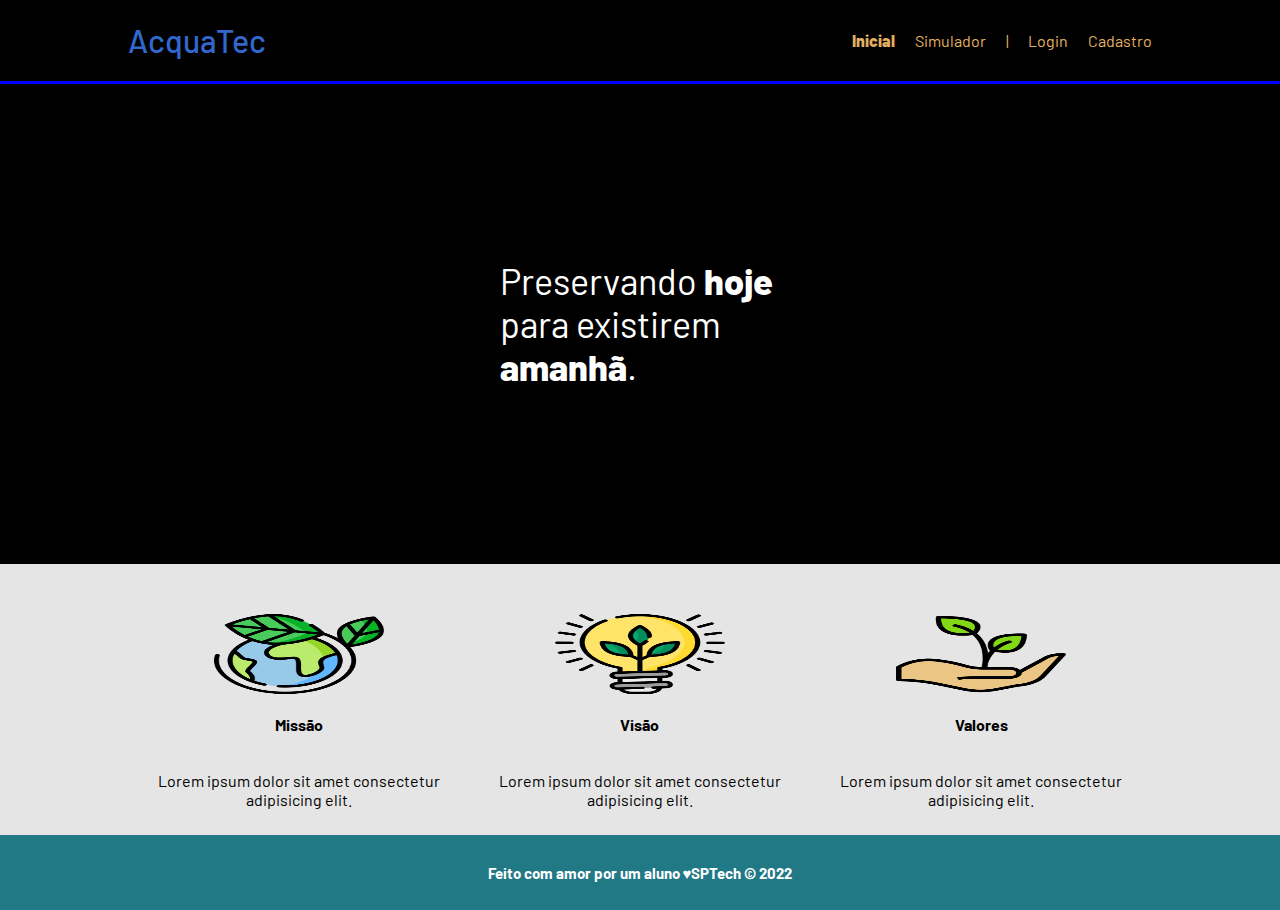
==== Site Sonic/public/index.html @ c9cfa976 "Adicionado protótipo site institucional, atualizado modelagem e script" ====
<!DOCTYPE html>
<html lang="en">

<head>
    <meta charset="UTF-8">
    <meta http-equiv="X-UA-Compatible" content="IE=edge">
    <meta name="viewport" content="width=device-width, initial-scale=1.0">

    <title>AcquaTec | Página Inicial</title>

    <script src="./js/funcoes.js"></script>

    <link rel="icon" href="./assets/icon/favicon.ico">
    <link rel="stylesheet" href="./css/style.css">
    <link rel="preconnect" href="https://fonts.gstatic.com">
    <!-- <link
        href="https://fonts.googleapis.com/css2?family=Exo+2:ital,wght@0,100;0,200;0,300;0,400;0,500;0,600;0,700;0,800;0,900;1,100;1,200;1,300;1,400;1,500;1,600;1,700;1,800;1,900&display=swap"
        rel="stylesheet"> -->
</head>

<body>
    <div class="header">
        <div class="container">
            <h1 class="titulo">AcquaTec</h1>
            <ul class="navbar">
                <li class="agora">Inicial</li>
                <li>
                    <a href="./simulador.html">Simulador</a>
                </li>
                <li>|</li>
                <li>
                    <a href="./login.html">Login</a>
                </li>
                <li>
                    <a href="./cadastro.html">Cadastro</a>
                </li>
            </ul>
        </div>
    </div>

    <div class="banner">
        <div class="container">
            <p>
                Preservando <span>hoje</span> para existirem <span>amanhã</span>.
            </p>
        </div>
    </div>

    <div class="social">
        <div class="container">
            <div class="boxes">
                <div class="box">
                    <img src="./assets/imgs/planet-earth_color.png" alt="icone da missão">
                    <h4>Missão</h4>
                    <p>Lorem ipsum dolor sit amet consectetur adipisicing elit.</p>
                </div>

                <div class="box">
                    <img src="./assets/imgs/lightbulb_color.png" alt="icone da visão">
                    <h4>Visão</h4>
                    <p>Lorem ipsum dolor sit amet consectetur adipisicing elit.</p>
                </div>

                <div class="box">
                    <img src="./assets/imgs/growth_color.png" alt="icone dos valores">
                    <h4>Valores</h4>
                    <p>Lorem ipsum dolor sit amet consectetur adipisicing elit.</p>
                </div>
            </div>
        </div>


    </div>

    <!--footer inicio-->
    <div class="footer">
        <div class="container">
            <h4>Feito com amor por um aluno &hearts;SPTech &copy; 2022</h4>
        </div>
    </div>
    <!--footer fim-->
</body>

</html>
---- Site Sonic/public/css/style.css ----
@import url('https://fonts.googleapis.com/css2?family=Barlow:ital,wght@0,100;0,200;0,300;0,400;0,500;0,600;0,700;0,800;0,900;1,100;1,200;1,300;1,400;1,500;1,600;1,700;1,800;1,900&display=swap');

body {
  margin: 0;
  padding: 0;
  font-family: 'Barlow', "Segoe UI", Tahoma, Geneva, Verdana, sans-serif;
  background-color: black;
}

.container {
  width: 80%;
  margin: auto;
  display: flex;
}

.container img{
  display: flex;
  align-items: flex-start;
  height: 80px;
}

.header {
  border-bottom: 3px solid blue ;
}

.header .container {
  justify-content: space-between;
}

.header a {
  text-decoration: none;
  color: #e3b062;
}

.agora {
  font-weight: 800;
}

.navbar {
  width: 300px;
  display: flex;
  align-items: center;
  justify-content: space-between;
  list-style: none;
  color: #e3b062;
}


.titulo {
  display: flex;
  color: #3268cd;
  width: fit-content;
  font-weight: 500;
  justify-content: flex-start;
}


/* BANNER */

.banner {
  height: fit-content;
  padding: 40px 0;
  color: white;
  background-size: 100vmax;
}

.banner .container {
  height: 400px;
  font-size: 36px;
  justify-content: center;
  align-items: center;
}

.tamanho-conteudo { 
  height: fit-content !important;
}

.banner p {
  width: 50%;
  margin: 0;
  padding: 0;
  width: 280px;
  font-size: 36px;
}

.banner .container span {
  font-weight: 800;
}

/* missao visao valores */

.social {
  background-color: #e5e5e5;
  display: flex;
}

.social .container{
  justify-content: center;
}

.box img {
  width: 170px;
}

.social .container .boxes {
  display: flex;
}

.social p {
  text-align: center;
}

.box {
  margin: 10px;
  display: flex;
  flex-direction: column;
  align-items: center;
}


.box {
  margin-top: 50px;
  display: flex;
  flex-direction: column;
  align-items: center;
}


/* FOOTER */

.footer {
  background-color: #227986;
  height: 75px;
  color: #fff;
  display: flex;
  font-size: 15px;
}

.footer .container {
  justify-content: center;
}


/* LOGIN */

.banner .container .card {
  background-color: black;
  height: fit-content;
  width: 400px;
  display: flex;
  flex-direction: column;
  color: white;
  align-items: center;
  border: yellow solid 3px;
  border-radius: 20px;
}

.card {
  display: flex;
  justify-content: space-around;
}

.card h2 {
  font-size: 30px;
}

.card h4 {
  font-size: 16px;
}

.banner #div_erros_login {
  margin-top: 15px;
}

button {
  cursor: pointer;
}

/* FORMULARIO */

.alerta_erro{
  display: flex;
  justify-content: flex-end;
}

.card_erro {
  display: none;
  background-color: black;
  color: white;
  width: 230px;
  position: fixed;
  border-radius: 4px;
  border: yellow 3px solid;
  padding: 10px;
  margin-right: 10%;
}

.card_erro #mensagem_erro{
  font-weight: 500;
  font-size: 20px;
}

.formulario .tipo_campo {
  font-size: 20px;
  font-weight: 500 !important;
}

.formulario {
  display: flex;
  flex-direction: column;
}

input {
  margin-bottom: 10px;
  border: 2px solid blue;
  padding: 10px;
  text-align: center;
  border-radius: 10px;
}

 select { 
  margin-bottom: 10px;
  border: 2px solid blue;
  padding: 10px;
  text-align: center;
  border-radius: 10px;
} 

.btn {
  font-family: "Barlow", sans-serif;
  border: 0;
  border-radius: 5px;
  font-weight: 600;
  font-size: 18px;
  padding: 10px 15px;
  color: white;
  background-color: red;
  width: 120px;
  align-self: center;
  margin-top: 5px;
}

.loading-div {
  width: 50px;
  margin: auto;
  display: none;
}

.loading-div img {
  height: 100px;
  width: 100px;
}

/* PAGINA DOS GRÁFICOS */

.janela {
  display: flex;
  width: 100vw;
}

.header-left a {
  text-decoration: none;
  color: white;
}

.header-left {
  position: fixed;
  top: 0;
  left: 0;
  z-index: 999;
  height: 100vh;
  width: 25%;
  display: flex;
  flex-direction: column;
  justify-content: space-evenly;
  align-items: center;
  border-right: 3px solid #32b9cd;
  background-color: #212124;
  /* border: 3px solid pink; */
}

.dash-right {
  display: flex;
  width: 75%;
  height: fit-content;
  background-color: #161618;
  position: relative;
  top: 0;
  left: 25%;
}

.header-left h1 {
  color: #32b9cd;
}

.hello {
  width: 100%;
  display: flex;
  justify-content: center;
}

.hello h3 {
  color: #e3b062;
  font-weight: 300;
  font-size: 1.2rem;
}

.hello h3 span {
  font-weight: 800;
}

.btn-nav {
  width: 40%;
  color: white;
  background-color: #e6005a;
  border-radius: 5px;
  text-align: center;
  padding: 2% 5%;
}

.btn-nav-white {
  width: 40%;
  background-color: white;
  border: 3px solid #e6005a;
  border-radius: 5px;
  text-align: center;
  padding: 2% 5%;
}

.btn-nav-white h3 {
  color: #e6005a;
  padding: 0;
  margin: 0;
}

.btn-nav h3,
.btn-logout h3 {
  margin: 0;
  padding: 0;
}

.btn-logout {
  margin: 0;
  padding: 0;
  width: 20%;
  background-color: #32b9cd;
  color: white;
  border-radius: 10px;
  text-align: center;
  padding: 10px 15px;
  margin-bottom: 100px;
  cursor: pointer;
}

/* pagina extra - simulador */
.simulador {
  color: white;

}

.simulador .container {
  flex-direction: column
}
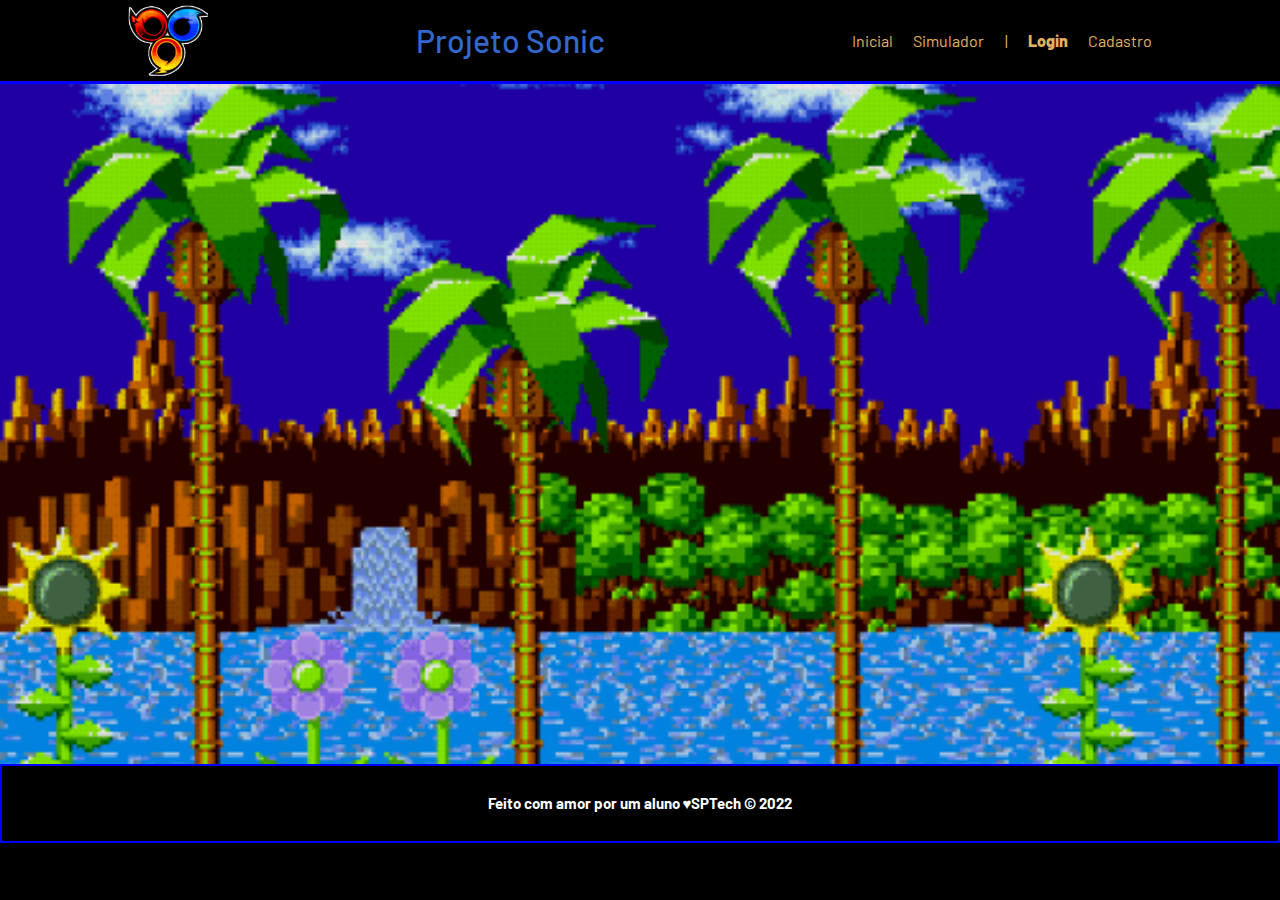
==== commit d6fca138: "Atualização na Página de cadastro e início da tela index" ====
--- a/Site Sonic/public/index.html
+++ b/Site Sonic/public/index.html
@@ -1,84 +1,62 @@
-<!DOCTYPE html>
-<html lang="en">
-
-<head>
-    <meta charset="UTF-8">
-    <meta http-equiv="X-UA-Compatible" content="IE=edge">
-    <meta name="viewport" content="width=device-width, initial-scale=1.0">
-
-    <title>AcquaTec | Página Inicial</title>
-
-    <script src="./js/funcoes.js"></script>
-
-    <link rel="icon" href="./assets/icon/favicon.ico">
-    <link rel="stylesheet" href="./css/style.css">
-    <link rel="preconnect" href="https://fonts.gstatic.com">
-    <!-- <link
-        href="https://fonts.googleapis.com/css2?family=Exo+2:ital,wght@0,100;0,200;0,300;0,400;0,500;0,600;0,700;0,800;0,900;1,100;1,200;1,300;1,400;1,500;1,600;1,700;1,800;1,900&display=swap"
-        rel="stylesheet"> -->
-</head>
-
-<body>
-    <div class="header">
-        <div class="container">
-            <h1 class="titulo">AcquaTec</h1>
-            <ul class="navbar">
-                <li class="agora">Inicial</li>
-                <li>
-                    <a href="./simulador.html">Simulador</a>
-                </li>
-                <li>|</li>
-                <li>
-                    <a href="./login.html">Login</a>
-                </li>
-                <li>
-                    <a href="./cadastro.html">Cadastro</a>
-                </li>
-            </ul>
-        </div>
-    </div>
-
-    <div class="banner">
-        <div class="container">
-            <p>
-                Preservando <span>hoje</span> para existirem <span>amanhã</span>.
-            </p>
-        </div>
-    </div>
-
-    <div class="social">
-        <div class="container">
-            <div class="boxes">
-                <div class="box">
-                    <img src="./assets/imgs/planet-earth_color.png" alt="icone da missão">
-                    <h4>Missão</h4>
-                    <p>Lorem ipsum dolor sit amet consectetur adipisicing elit.</p>
-                </div>
-
-                <div class="box">
-                    <img src="./assets/imgs/lightbulb_color.png" alt="icone da visão">
-                    <h4>Visão</h4>
-                    <p>Lorem ipsum dolor sit amet consectetur adipisicing elit.</p>
-                </div>
-
-                <div class="box">
-                    <img src="./assets/imgs/growth_color.png" alt="icone dos valores">
-                    <h4>Valores</h4>
-                    <p>Lorem ipsum dolor sit amet consectetur adipisicing elit.</p>
-                </div>
-            </div>
-        </div>
-
-
-    </div>
-
-    <!--footer inicio-->
-    <div class="footer">
-        <div class="container">
-            <h4>Feito com amor por um aluno &hearts;SPTech &copy; 2022</h4>
-        </div>
-    </div>
-    <!--footer fim-->
-</body>
-
+<!DOCTYPE html>
+<html lang="en">
+
+<head>
+    <meta charset="UTF-8">
+    <meta http-equiv="X-UA-Compatible" content="IE=edge">
+    <meta name="viewport" content="width=device-width, initial-scale=1.0">
+
+    <title>Projeto Sonic | Página Inicial</title>
+
+    <script src="./js/funcoes.js"></script>
+
+    <link rel="icon" href="./assets/icon/sonic icon.png">
+    <link rel="stylesheet" href="./css/style.css">
+    <link rel="preconnect" href="https://fonts.gstatic.com">
+    
+</head>
+
+<body>
+    
+    <!--header inicio-->
+    <div class="header">
+        <div class="container">
+            <img src="assets/imgs/sonic-header.png">
+            <h1 class="titulo">Projeto Sonic</h1>
+            <ul class="navbar">
+                <li>
+                    <a href="./Index.html">
+                        Inicial
+                    </a>
+                </li>
+                <li>
+                    <a href="./Personagens.html">Simulador</a>
+                </li>
+                <li>|</li>
+                <li class="agora">
+                    <a href="./login.html">Login</a>
+                </li>
+                <li>
+                    <a href="./cadastro.html">Cadastro</a>
+                </li>
+            </ul>
+        </div>
+    </div>
+    <!--header fim-->
+
+    <div class="banner" style="background-image: url(assets/imgs/green\ hill\ index.gif)"></div>
+
+
+
+
+    <!--footer inicio-->
+    <div class="footer">
+        <div class="container">
+            <h4>Feito com amor por um aluno &hearts;SPTech &copy; 2022</h4>
+        </div>
+    </div>
+    <!--footer fim-->
+
+</body>
+
 </html>--- a/Site Sonic/public/css/style.css
+++ b/Site Sonic/public/css/style.css
@@ -1,363 +1,338 @@
-@import url('https://fonts.googleapis.com/css2?family=Barlow:ital,wght@0,100;0,200;0,300;0,400;0,500;0,600;0,700;0,800;0,900;1,100;1,200;1,300;1,400;1,500;1,600;1,700;1,800;1,900&display=swap');
-
-body {
-  margin: 0;
-  padding: 0;
-  font-family: 'Barlow', "Segoe UI", Tahoma, Geneva, Verdana, sans-serif;
-  background-color: black;
-}
-
-.container {
-  width: 80%;
-  margin: auto;
-  display: flex;
-}
-
-.container img{
-  display: flex;
-  align-items: flex-start;
-  height: 80px;
-}
-
-.header {
-  border-bottom: 3px solid blue ;
-}
-
-.header .container {
-  justify-content: space-between;
-}
-
-.header a {
-  text-decoration: none;
-  color: #e3b062;
-}
-
-.agora {
-  font-weight: 800;
-}
-
-.navbar {
-  width: 300px;
-  display: flex;
-  align-items: center;
-  justify-content: space-between;
-  list-style: none;
-  color: #e3b062;
-}
-
-
-.titulo {
-  display: flex;
-  color: #3268cd;
-  width: fit-content;
-  font-weight: 500;
-  justify-content: flex-start;
-}
-
-
-/* BANNER */
-
-.banner {
-  height: fit-content;
-  padding: 40px 0;
-  color: white;
-  background-size: 100vmax;
-}
-
-.banner .container {
-  height: 400px;
-  font-size: 36px;
-  justify-content: center;
-  align-items: center;
-}
-
-.tamanho-conteudo { 
-  height: fit-content !important;
-}
-
-.banner p {
-  width: 50%;
-  margin: 0;
-  padding: 0;
-  width: 280px;
-  font-size: 36px;
-}
-
-.banner .container span {
-  font-weight: 800;
-}
-
-/* missao visao valores */
-
-.social {
-  background-color: #e5e5e5;
-  display: flex;
-}
-
-.social .container{
-  justify-content: center;
-}
-
-.box img {
-  width: 170px;
-}
-
-.social .container .boxes {
-  display: flex;
-}
-
-.social p {
-  text-align: center;
-}
-
-.box {
-  margin: 10px;
-  display: flex;
-  flex-direction: column;
-  align-items: center;
-}
-
-
-.box {
-  margin-top: 50px;
-  display: flex;
-  flex-direction: column;
-  align-items: center;
-}
-
-
-/* FOOTER */
-
-.footer {
-  background-color: #227986;
-  height: 75px;
-  color: #fff;
-  display: flex;
-  font-size: 15px;
-}
-
-.footer .container {
-  justify-content: center;
-}
-
-
-/* LOGIN */
-
-.banner .container .card {
-  background-color: black;
-  height: fit-content;
-  width: 400px;
-  display: flex;
-  flex-direction: column;
-  color: white;
-  align-items: center;
-  border: yellow solid 3px;
-  border-radius: 20px;
-}
-
-.card {
-  display: flex;
-  justify-content: space-around;
-}
-
-.card h2 {
-  font-size: 30px;
-}
-
-.card h4 {
-  font-size: 16px;
-}
-
-.banner #div_erros_login {
-  margin-top: 15px;
-}
-
-button {
-  cursor: pointer;
-}
-
-/* FORMULARIO */
-
-.alerta_erro{
-  display: flex;
-  justify-content: flex-end;
-}
-
-.card_erro {
-  display: none;
-  background-color: black;
-  color: white;
-  width: 230px;
-  position: fixed;
-  border-radius: 4px;
-  border: yellow 3px solid;
-  padding: 10px;
-  margin-right: 10%;
-}
-
-.card_erro #mensagem_erro{
-  font-weight: 500;
-  font-size: 20px;
-}
-
-.formulario .tipo_campo {
-  font-size: 20px;
-  font-weight: 500 !important;
-}
-
-.formulario {
-  display: flex;
-  flex-direction: column;
-}
-
-input {
-  margin-bottom: 10px;
-  border: 2px solid blue;
-  padding: 10px;
-  text-align: center;
-  border-radius: 10px;
-}
-
- select { 
-  margin-bottom: 10px;
-  border: 2px solid blue;
-  padding: 10px;
-  text-align: center;
-  border-radius: 10px;
-} 
-
-.btn {
-  font-family: "Barlow", sans-serif;
-  border: 0;
-  border-radius: 5px;
-  font-weight: 600;
-  font-size: 18px;
-  padding: 10px 15px;
-  color: white;
-  background-color: red;
-  width: 120px;
-  align-self: center;
-  margin-top: 5px;
-}
-
-.loading-div {
-  width: 50px;
-  margin: auto;
-  display: none;
-}
-
-.loading-div img {
-  height: 100px;
-  width: 100px;
-}
-
-/* PAGINA DOS GRÁFICOS */
-
-.janela {
-  display: flex;
-  width: 100vw;
-}
-
-.header-left a {
-  text-decoration: none;
-  color: white;
-}
-
-.header-left {
-  position: fixed;
-  top: 0;
-  left: 0;
-  z-index: 999;
-  height: 100vh;
-  width: 25%;
-  display: flex;
-  flex-direction: column;
-  justify-content: space-evenly;
-  align-items: center;
-  border-right: 3px solid #32b9cd;
-  background-color: #212124;
-  /* border: 3px solid pink; */
-}
-
-.dash-right {
-  display: flex;
-  width: 75%;
-  height: fit-content;
-  background-color: #161618;
-  position: relative;
-  top: 0;
-  left: 25%;
-}
-
-.header-left h1 {
-  color: #32b9cd;
-}
-
-.hello {
-  width: 100%;
-  display: flex;
-  justify-content: center;
-}
-
-.hello h3 {
-  color: #e3b062;
-  font-weight: 300;
-  font-size: 1.2rem;
-}
-
-.hello h3 span {
-  font-weight: 800;
-}
-
-.btn-nav {
-  width: 40%;
-  color: white;
-  background-color: #e6005a;
-  border-radius: 5px;
-  text-align: center;
-  padding: 2% 5%;
-}
-
-.btn-nav-white {
-  width: 40%;
-  background-color: white;
-  border: 3px solid #e6005a;
-  border-radius: 5px;
-  text-align: center;
-  padding: 2% 5%;
-}
-
-.btn-nav-white h3 {
-  color: #e6005a;
-  padding: 0;
-  margin: 0;
-}
-
-.btn-nav h3,
-.btn-logout h3 {
-  margin: 0;
-  padding: 0;
-}
-
-.btn-logout {
-  margin: 0;
-  padding: 0;
-  width: 20%;
-  background-color: #32b9cd;
-  color: white;
-  border-radius: 10px;
-  text-align: center;
-  padding: 10px 15px;
-  margin-bottom: 100px;
-  cursor: pointer;
-}
-
-/* pagina extra - simulador */
-.simulador {
-  color: white;
-
-}
-
-.simulador .container {
-  flex-direction: column
+@import url('https://fonts.googleapis.com/css2?family=Barlow:ital,wght@0,100;0,200;0,300;0,400;0,500;0,600;0,700;0,800;0,900;1,100;1,200;1,300;1,400;1,500;1,600;1,700;1,800;1,900&display=swap');
+
+body {
+  margin: 0;
+  padding: 0;
+  font-family: 'Barlow', "Segoe UI", Tahoma, Geneva, Verdana, sans-serif;
+  background-color: black;
+}
+
+.container {
+  width: 80%;
+  margin: auto;
+  display: flex;
+}
+
+.container img{
+  display: flex;
+  align-items: flex-start;
+  height: 80px;
+}
+
+.header {
+  border-bottom: 3px solid blue ;
+}
+
+.header .container {
+  justify-content: space-between;
+}
+
+.header a {
+  text-decoration: none;
+  color: #e3b062;
+}
+
+.agora {
+  font-weight: 800;
+}
+
+.navbar {
+  width: 300px;
+  display: flex;
+  align-items: center;
+  justify-content: space-between;
+  list-style: none;
+  color: #e3b062;
+}
+
+
+.titulo {
+  display: flex;
+  color: #3268cd;
+  width: fit-content;
+  font-weight: 500;
+  justify-content: flex-start;
+}
+
+
+/* BANNER */
+
+.banner {
+  height: 600px;
+  padding: 40px 0;
+  color: white;
+  background-size: 100vmax;
+}
+
+.banner .container {
+  height: 400px;
+  font-size: 36px;
+  justify-content: center;
+  align-items: center;
+}
+
+.tamanho-conteudo { 
+  height: fit-content !important;
+}
+
+.banner p {
+  width: 50%;
+  margin: 0;
+  padding: 0;
+  width: 280px;
+  font-size: 36px;
+}
+
+.banner .container span {
+  font-weight: 800;
+}
+/* FOOTER */
+
+.footer {
+  background-color: #000000;
+  border: 2px blue solid;
+  height: 75px;
+  color: #fff;
+  display: flex;
+  font-size: 15px;
+}
+
+.footer .container {
+  justify-content: center;
+}
+
+
+/* LOGIN */
+
+.banner .container .card {
+  background-color: black;
+  margin-top: -20px;
+  margin-left: 20px;
+  height: 500px;
+  width: 400px;
+  display: flex;
+  flex-direction: column;
+  color: white;
+  align-items: center;
+  border: yellow solid 3px;
+  border-radius: 20px;
+}
+
+.card {
+  display: flex;
+  justify-content: space-around;
+}
+
+.card h2 {
+  font-size: 30px;
+}
+
+.card h4 {
+  font-size: 16px;
+}
+
+.banner #div_erros_login {
+  margin-top: 15px;
+}
+
+button {
+  cursor: pointer;
+}
+
+/* FORMULARIO */
+
+.alerta_erro{
+  display: flex;
+  justify-content: flex-end;
+}
+
+.card_erro {
+  display: none;
+  background-color: black;
+  color: white;
+  width: 230px;
+  position: fixed;
+  border-radius: 4px;
+  border: yellow 3px solid;
+  padding: 10px;
+  margin-right: 10%;
+}
+
+.card_erro #mensagem_erro{
+  font-weight: 500;
+  font-size: 20px;
+}
+
+.formulario .tipo_campo {
+  font-size: 20px;
+  font-weight: 500 !important;
+}
+
+.formulario {
+  display: flex;
+  flex-direction: column;
+}
+
+#medio h2{
+  margin-top: -10px;
+}
+
+#formulario2{
+  margin-top: -50px;
+}
+
+#card2{
+  height: 350px;
+}
+
+input {
+  margin-bottom: 10px;
+  border: 2px solid blue;
+  padding: 10px;
+  text-align: center;
+  border-radius: 10px;
+}
+
+ select { 
+  margin-bottom: 10px;
+  border: 2px solid blue;
+  padding: 10px;
+  text-align: center;
+  border-radius: 10px;
+} 
+
+.btn {
+  font-family: "Barlow", sans-serif;
+  border: 0;
+  border-radius: 5px;
+  font-weight: 600;
+  font-size: 18px;
+  padding: 10px 15px;
+  color: white;
+  background-color: red;
+  width: 120px;
+  align-self: center;
+  margin-top: 5px;
+}
+
+.loading-div {
+  width: 50px;
+  margin: auto;
+  display: none;
+}
+
+.loading-div img {
+  height: 100px;
+  width: 100px;
+}
+
+/* PAGINA DOS GRÁFICOS */
+
+.janela {
+  display: flex;
+  width: 100vw;
+}
+
+.header-left a {
+  text-decoration: none;
+  color: white;
+}
+
+.header-left {
+  position: fixed;
+  top: 0;
+  left: 0;
+  z-index: 999;
+  height: 100vh;
+  width: 25%;
+  display: flex;
+  flex-direction: column;
+  justify-content: space-evenly;
+  align-items: center;
+  border-right: 3px solid #32b9cd;
+  background-color: #212124;
+  /* border: 3px solid pink; */
+}
+
+.dash-right {
+  display: flex;
+  width: 75%;
+  height: fit-content;
+  background-color: #161618;
+  position: relative;
+  top: 0;
+  left: 25%;
+}
+
+.header-left h1 {
+  color: #32b9cd;
+}
+
+.hello {
+  width: 100%;
+  display: flex;
+  justify-content: center;
+}
+
+.hello h3 {
+  color: #e3b062;
+  font-weight: 300;
+  font-size: 1.2rem;
+}
+
+.hello h3 span {
+  font-weight: 800;
+}
+
+.btn-nav {
+  width: 40%;
+  color: white;
+  background-color: #e6005a;
+  border-radius: 5px;
+  text-align: center;
+  padding: 2% 5%;
+}
+
+.btn-nav-white {
+  width: 40%;
+  background-color: white;
+  border: 3px solid #e6005a;
+  border-radius: 5px;
+  text-align: center;
+  padding: 2% 5%;
+}
+
+.btn-nav-white h3 {
+  color: #e6005a;
+  padding: 0;
+  margin: 0;
+}
+
+.btn-nav h3,
+.btn-logout h3 {
+  margin: 0;
+  padding: 0;
+}
+
+.btn-logout {
+  margin: 0;
+  padding: 0;
+  width: 20%;
+  background-color: #32b9cd;
+  color: white;
+  border-radius: 10px;
+  text-align: center;
+  padding: 10px 15px;
+  margin-bottom: 100px;
+  cursor: pointer;
+}
+
+/* pagina extra - simulador */
+.simulador {
+  color: white;
+
+}
+
+.simulador .container {
+  flex-direction: column
 }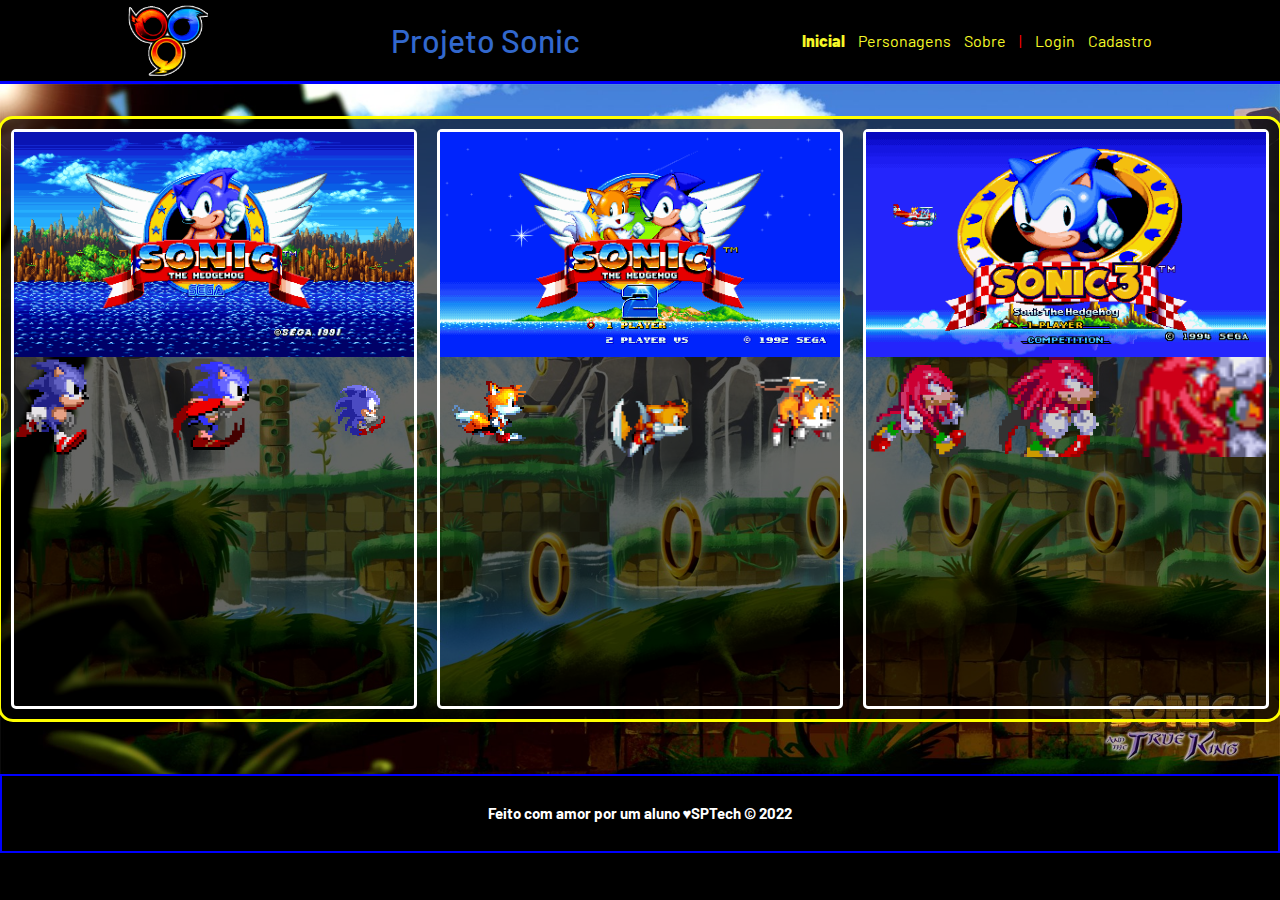
==== commit 9e9a77b9: "header ajustado, index começado" ====
--- a/Site Sonic/public/index.html
+++ b/Site Sonic/public/index.html
@@ -24,16 +24,19 @@
             <img src="assets/imgs/sonic-header.png">
             <h1 class="titulo">Projeto Sonic</h1>
             <ul class="navbar">
-                <li>
+                <li class="agora">
                     <a href="./Index.html">
                         Inicial
                     </a>
                 </li>
                 <li>
-                    <a href="./Personagens.html">Simulador</a>
+                    <a href="./Personagens.html">Personagens</a>
+                </li>
+                <li>
+                    <a href="./Sobre.html">Sobre</a>
                 </li>
                 <li>|</li>
-                <li class="agora">
+                <li>
                     <a href="./login.html">Login</a>
                 </li>
                 <li>
@@ -44,10 +47,35 @@
     </div>
     <!--header fim-->
 
-    <div class="banner" style="background-image: url(assets/imgs/green\ hill\ index.gif)"></div>
-
-
-
+    <!--Conteúdo inicio-->
+    <div class="banner" style="background-image: url(assets/imgs/index-background.jpg)">
+        <div class="quadrado">
+            <div class="conteudo"><img src="assets/imgs/sonic 1 - index.jpg" height="225px">
+                <div class="imagem">
+                    <img src="assets/imgs/sonic walk.gif" height="100px">
+                    <img src="assets/imgs/sonic run.gif" height="100px">
+                    <img src="assets/imgs/sonic spin.gif" height="100px">
+                    
+                </div>
+            </div>
+            <div class="conteudo"><img src="assets/imgs/sonic 2 - index.jpg" height="225px">  
+                <div class="imagem">
+                    <img src="assets/imgs/tails - walk.gif" height="100px">
+                    <img src="assets/imgs/tails - run.gif" height="100px">
+                    <img src="assets/imgs/tails - fly.gif" height="100px">  
+                </div>    
+            </div>
+            <div class="conteudo"><img src="assets/imgs/sonic 3 - index.jpg" height="225px">
+                <div class="imagem">
+                    <img src="assets/imgs/knuckles - walk.gif" height="100px">
+                    <img src="assets/imgs/knuckles - run.gif" height="100px">
+                    <img src="assets/imgs/Knuckles - climb.gif" height="100px">
+                </div>    
+            </div>
+        </div>
+    </div>
+    <!--Conteúdo fim-->
+    
 
     <!--footer inicio-->
     <div class="footer">
--- a/Site Sonic/public/css/style.css
+++ b/Site Sonic/public/css/style.css
@@ -29,7 +29,7 @@
 
 .header a {
   text-decoration: none;
-  color: #e3b062;
+  color: rgb(245, 248, 39);
 }
 
 .agora {
@@ -37,12 +37,12 @@
 }
 
 .navbar {
-  width: 300px;
+  width: 350px;
   display: flex;
   align-items: center;
   justify-content: space-between;
   list-style: none;
-  color: #e3b062;
+  color: #ff0000;
 }
 
 
@@ -54,12 +54,52 @@
   justify-content: flex-start;
 }
 
+/* INDEX */
+
+.quadrado{
+background-color: rgba(0, 0, 0, 0.6);
+margin-top: -20px;
+width: 1300px;
+height: 600px;
+border: yellow 3px solid;
+display: flex;
+flex-direction: row;
+justify-content: space-between;
+border-radius: 15px;
+}
+
+.conteudo{
+  margin-left: 10px;
+  margin-right: 10px;
+  margin-top: 10px;
+  margin-bottom: 10px;
+  border: 3px white solid;
+  border-radius: 5px;
+  color: white;
+  width: 400px;
+  display: flex;
+  flex-direction: column;
+}
+
+.imagem {
+  display: flex;
+  flex-direction: row;
+  flex-wrap: wrap;
+  width: 400px;
+  height: 380px;
+  justify-content: space-between;
+}
+
+
 
 /* BANNER */
 
 .banner {
-  height: 600px;
+  height: 610px;
   padding: 40px 0;
+  display: flex;
+  justify-content: center;
+  align-items: center;
   color: white;
   background-size: 100vmax;
 }
@@ -106,9 +146,9 @@
 
 .banner .container .card {
   background-color: black;
-  margin-top: -20px;
+  margin-top: -125px;
   margin-left: 20px;
-  height: 500px;
+  height: 540px;
   width: 400px;
   display: flex;
   flex-direction: column;
@@ -215,15 +255,22 @@
   margin-top: 5px;
 }
 
+.placeholder{
+  font-family: 'Barlow', "Segoe UI", Tahoma, Geneva, Verdana, sans-serif;
+}
+
 .loading-div {
   width: 50px;
   margin: auto;
   display: none;
+  justify-content: center;
 }
 
 .loading-div img {
   height: 100px;
   width: 100px;
+  display: flex;
+  justify-content: center;
 }
 
 /* PAGINA DOS GRÁFICOS */
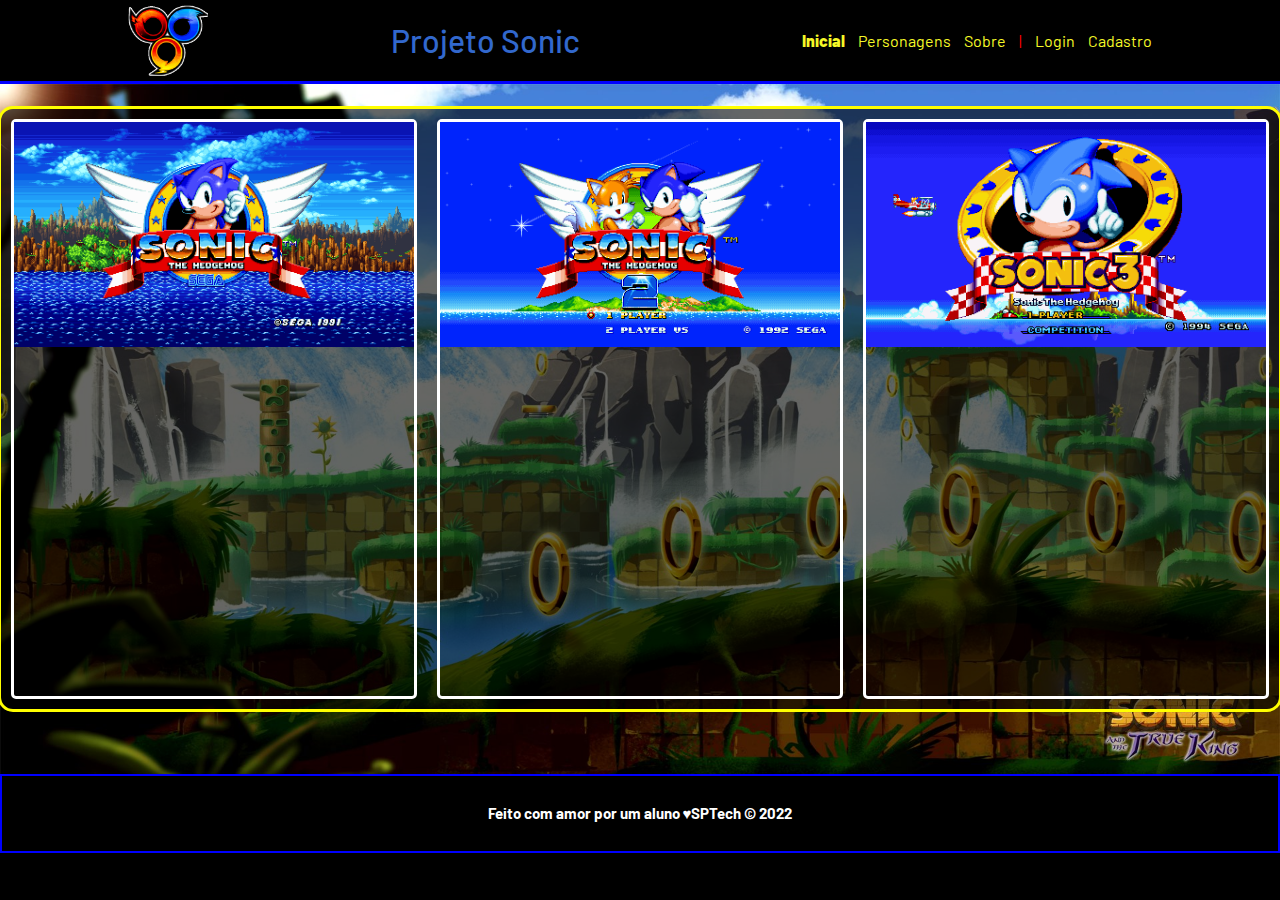
==== commit 4854bee8: "tela de personagem atualizada" ====
--- a/Site Sonic/public/index.html
+++ b/Site Sonic/public/index.html
@@ -52,24 +52,18 @@
         <div class="quadrado">
             <div class="conteudo"><img src="assets/imgs/sonic 1 - index.jpg" height="225px">
                 <div class="imagem">
-                    <img src="assets/imgs/sonic walk.gif" height="100px">
-                    <img src="assets/imgs/sonic run.gif" height="100px">
-                    <img src="assets/imgs/sonic spin.gif" height="100px">
+                    
                     
                 </div>
             </div>
             <div class="conteudo"><img src="assets/imgs/sonic 2 - index.jpg" height="225px">  
                 <div class="imagem">
-                    <img src="assets/imgs/tails - walk.gif" height="100px">
-                    <img src="assets/imgs/tails - run.gif" height="100px">
-                    <img src="assets/imgs/tails - fly.gif" height="100px">  
+                     
                 </div>    
             </div>
             <div class="conteudo"><img src="assets/imgs/sonic 3 - index.jpg" height="225px">
                 <div class="imagem">
-                    <img src="assets/imgs/knuckles - walk.gif" height="100px">
-                    <img src="assets/imgs/knuckles - run.gif" height="100px">
-                    <img src="assets/imgs/Knuckles - climb.gif" height="100px">
+                    
                 </div>    
             </div>
         </div>
--- a/Site Sonic/public/css/style.css
+++ b/Site Sonic/public/css/style.css
@@ -58,7 +58,7 @@
 
 .quadrado{
 background-color: rgba(0, 0, 0, 0.6);
-margin-top: -20px;
+margin-top: -40px;
 width: 1300px;
 height: 600px;
 border: yellow 3px solid;
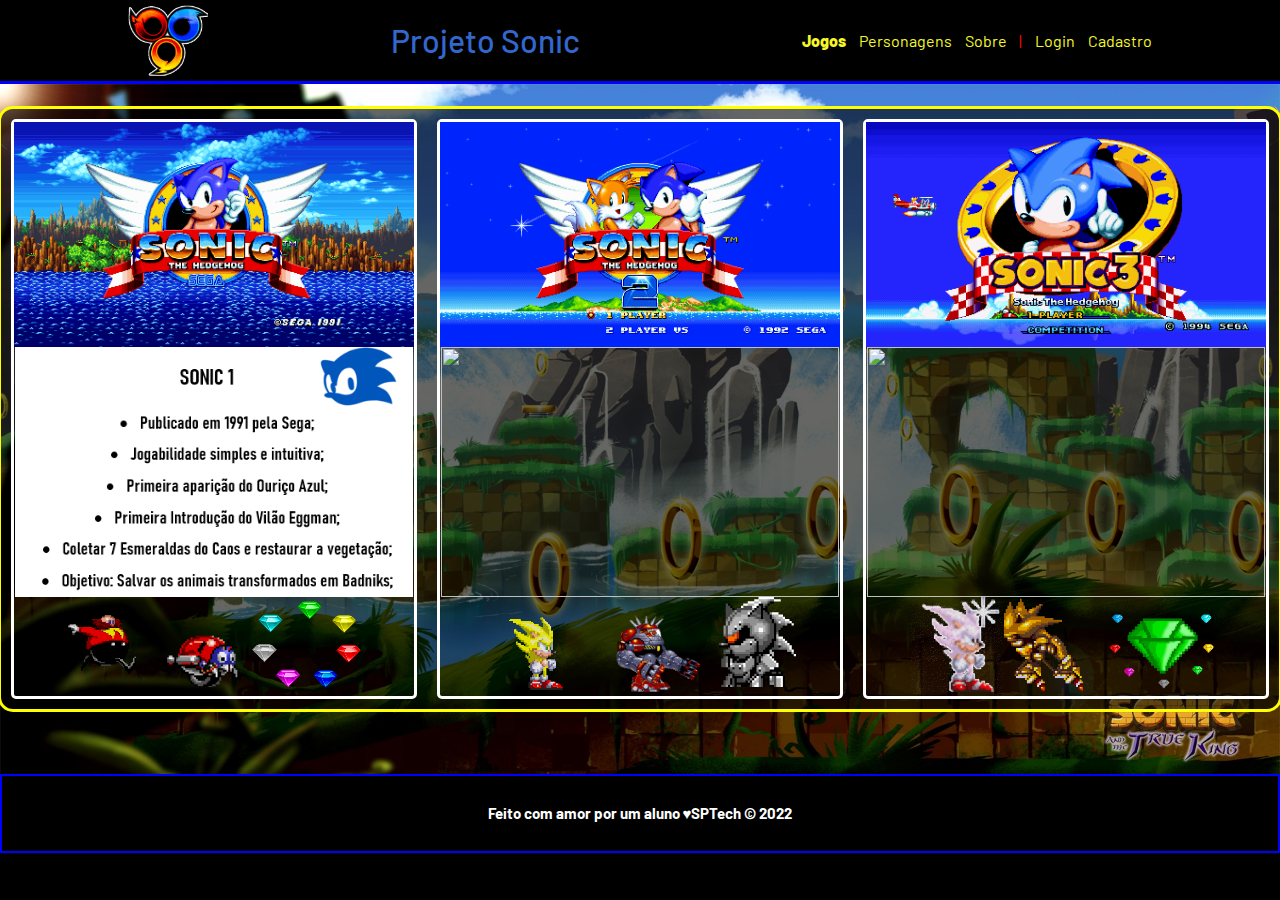
==== commit 300f5b3f: "telas inicias completas, falta pós login" ====
--- a/Site Sonic/public/index.html
+++ b/Site Sonic/public/index.html
@@ -26,7 +26,7 @@
             <ul class="navbar">
                 <li class="agora">
                     <a href="./Index.html">
-                        Inicial
+                        Jogos
                     </a>
                 </li>
                 <li>
@@ -52,17 +52,28 @@
         <div class="quadrado">
             <div class="conteudo"><img src="assets/imgs/sonic 1 - index.jpg" height="225px">
                 <div class="imagem">
-                    
+                    <img src="assets/imgs/Sonic1-Texto.png" height="250px" width="398px">
+                    <img src="assets/imgs/eggman-gif.gif" height="100px" >
+                    <img src="assets/imgs/badnik.gif" height="90px">
+                    <img src="assets/imgs/chaos-emerald.gif" height="100px">
                     
                 </div>
             </div>
             <div class="conteudo"><img src="assets/imgs/sonic 2 - index.jpg" height="225px">  
                 <div class="imagem">
+                    <img src="assets/imgs/Sonic2-Texto.jpg" height="250px" width="398px">
+                    <img src="assets/imgs/super sonic.gif" height="120px">
+                    <img src="assets/imgs/eggman2.gif" height="110px">
+                    <img src="assets/imgs/metal-sonic.webp" height="90px">
                      
                 </div>    
             </div>
             <div class="conteudo"><img src="assets/imgs/sonic 3 - index.jpg" height="225px">
                 <div class="imagem">
+                    <img src="assets/imgs/Sonic3-Texto.jpg" height="250px" width="398px">
+                    <img src="assets/imgs/hyper-sonic.gif" height="95px">
+                    <img src="assets/imgs/SuperMechaSonic.webp" height="95px">
+                    <img src="assets/imgs/Master Emerald.gif" height="100px">
                     
                 </div>    
             </div>
--- a/Site Sonic/public/css/style.css
+++ b/Site Sonic/public/css/style.css
@@ -68,6 +68,22 @@
 border-radius: 15px;
 }
 
+.quadrado2{
+  background-color: rgba(0, 0, 0, 0.6);
+  margin-top: -40px;
+  margin-left: 50px;
+  width: 550px;
+  height: 600px;
+  border: yellow 3px solid;
+  display: flex;
+  flex-direction: row;
+  justify-content: space-around;
+  border-radius: 15px;
+  color: white;
+  font-size: 25px;
+  flex-wrap: wrap;
+  }
+
 .conteudo{
   margin-left: 10px;
   margin-right: 10px;
@@ -85,12 +101,9 @@
   display: flex;
   flex-direction: row;
   flex-wrap: wrap;
-  width: 400px;
-  height: 380px;
-  justify-content: space-between;
-}
-
-
+  justify-content: center;
+  width: 100%;
+}
 
 /* BANNER */
 
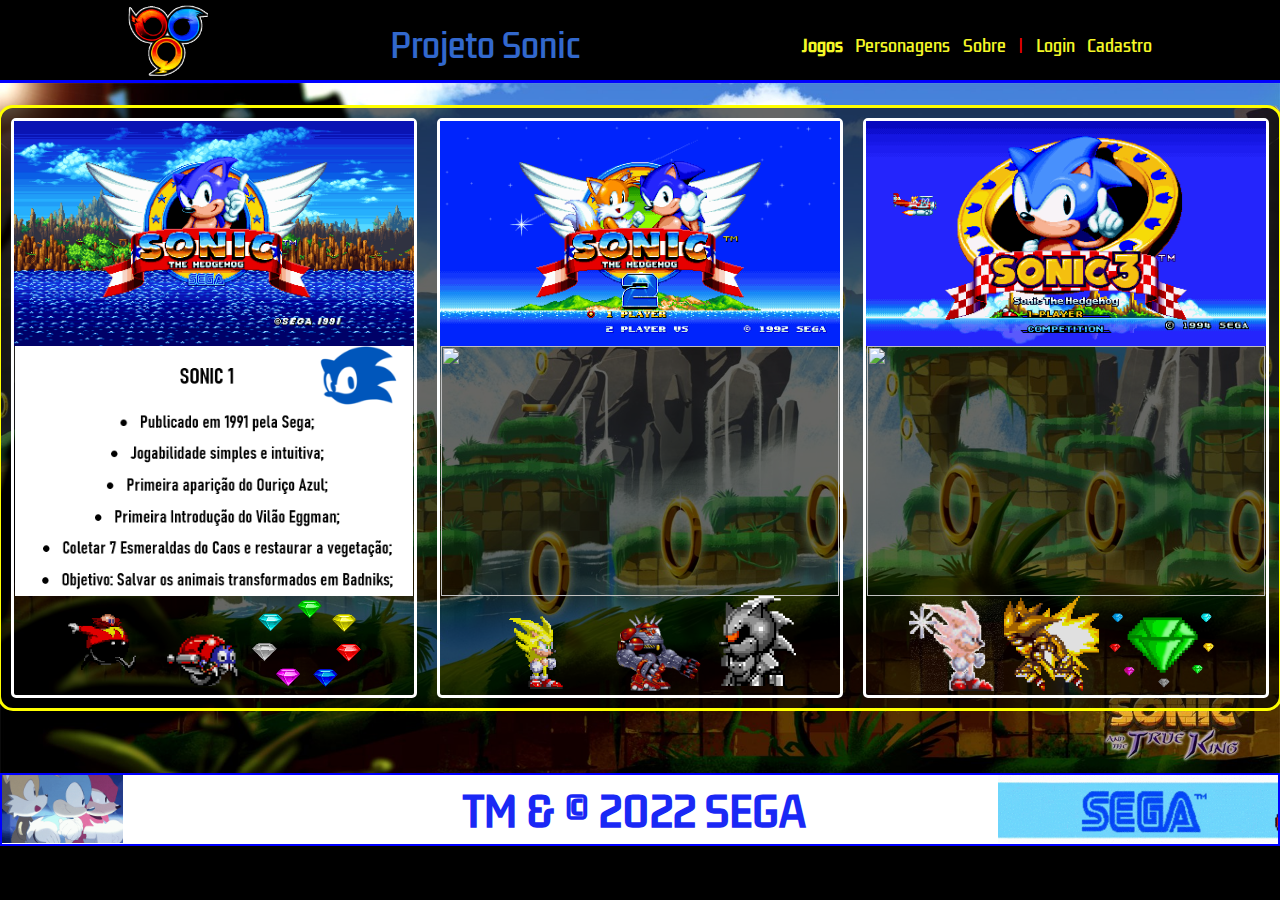
==== commit 64e0a17f: "footer e header modificados" ====
--- a/Site Sonic/public/index.html
+++ b/Site Sonic/public/index.html
@@ -13,11 +13,11 @@
     <link rel="icon" href="./assets/icon/sonic icon.png">
     <link rel="stylesheet" href="./css/style.css">
     <link rel="preconnect" href="https://fonts.gstatic.com">
-    
+
 </head>
 
 <body>
-    
+
     <!--header inicio-->
     <div class="header">
         <div class="container">
@@ -53,20 +53,20 @@
             <div class="conteudo"><img src="assets/imgs/sonic 1 - index.jpg" height="225px">
                 <div class="imagem">
                     <img src="assets/imgs/Sonic1-Texto.png" height="250px" width="398px">
-                    <img src="assets/imgs/eggman-gif.gif" height="100px" >
+                    <img src="assets/imgs/eggman-gif.gif" height="100px">
                     <img src="assets/imgs/badnik.gif" height="90px">
                     <img src="assets/imgs/chaos-emerald.gif" height="100px">
-                    
+
                 </div>
             </div>
-            <div class="conteudo"><img src="assets/imgs/sonic 2 - index.jpg" height="225px">  
+            <div class="conteudo"><img src="assets/imgs/sonic 2 - index.jpg" height="225px">
                 <div class="imagem">
                     <img src="assets/imgs/Sonic2-Texto.jpg" height="250px" width="398px">
                     <img src="assets/imgs/super sonic.gif" height="120px">
                     <img src="assets/imgs/eggman2.gif" height="110px">
                     <img src="assets/imgs/metal-sonic.webp" height="90px">
-                     
-                </div>    
+
+                </div>
             </div>
             <div class="conteudo"><img src="assets/imgs/sonic 3 - index.jpg" height="225px">
                 <div class="imagem">
@@ -74,18 +74,24 @@
                     <img src="assets/imgs/hyper-sonic.gif" height="95px">
                     <img src="assets/imgs/SuperMechaSonic.webp" height="95px">
                     <img src="assets/imgs/Master Emerald.gif" height="100px">
-                    
-                </div>    
+
+                </div>
             </div>
         </div>
     </div>
     <!--Conteúdo fim-->
-    
+
 
     <!--footer inicio-->
     <div class="footer">
-        <div class="container">
-            <h4>Feito com amor por um aluno &hearts;SPTech &copy; 2022</h4>
+        <img src="./assets/imgs/sonic-footer2.gif" height="68px">
+        
+        <div class="footer2">
+            TM & © 2022 SEGA
+        </div>
+
+        <div class="containerr">
+            <img src="./assets/imgs/sega-sega-logo.gif" height="68px">
         </div>
     </div>
     <!--footer fim-->
--- a/Site Sonic/public/css/style.css
+++ b/Site Sonic/public/css/style.css
@@ -1,9 +1,9 @@
-@import url('https://fonts.googleapis.com/css2?family=Barlow:ital,wght@0,100;0,200;0,300;0,400;0,500;0,600;0,700;0,800;0,900;1,100;1,200;1,300;1,400;1,500;1,600;1,700;1,800;1,900&display=swap');
+@import url('https://fonts.googleapis.com/css2?family=Kdam+Thmor+Pro&family=VT323&display=swap');
 
 body {
   margin: 0;
   padding: 0;
-  font-family: 'Barlow', "Segoe UI", Tahoma, Geneva, Verdana, sans-serif;
+  font-family: 'Kdam Thmor Pro', sans-serif;
   background-color: black;
 }
 
@@ -20,6 +20,7 @@
 }
 
 .header {
+  height: 80px;
   border-bottom: 3px solid blue ;
 }
 
@@ -142,16 +143,24 @@
 /* FOOTER */
 
 .footer {
-  background-color: #000000;
+  background-color: #ffffff;
   border: 2px blue solid;
-  height: 75px;
-  color: #fff;
-  display: flex;
-  font-size: 15px;
-}
-
-.footer .container {
-  justify-content: center;
+  height: 69px;
+  color: rgb(26, 40, 245);
+  display: flex;
+  font-size: 40px;
+}
+
+.footer2{
+  width: 1000px;
+  margin-left: 340px;
+  margin-top: 6px;
+  font-weight: 800;
+}
+
+.footer.containerr {
+  justify-content: right;
+  margin-left: 120px;
 }
 
 
@@ -395,4 +404,23 @@
 
 .simulador .container {
   flex-direction: column
+}
+
+body::-webkit-scrollbar {
+  width: 12px;
+  /* width of the entire scrollbar */
+}
+
+body::-webkit-scrollbar-track {
+  background: #ad6008;
+  /* color of the tracking area */
+}
+
+body::-webkit-scrollbar-thumb {
+  background-color: #0460c9;
+  /* color of the scroll thumb */
+  border-radius: 20px;
+  /* roundness of the scroll thumb */
+  border: 3px solid #ad6008;
+  /* creates padding around scroll thumb */
 }